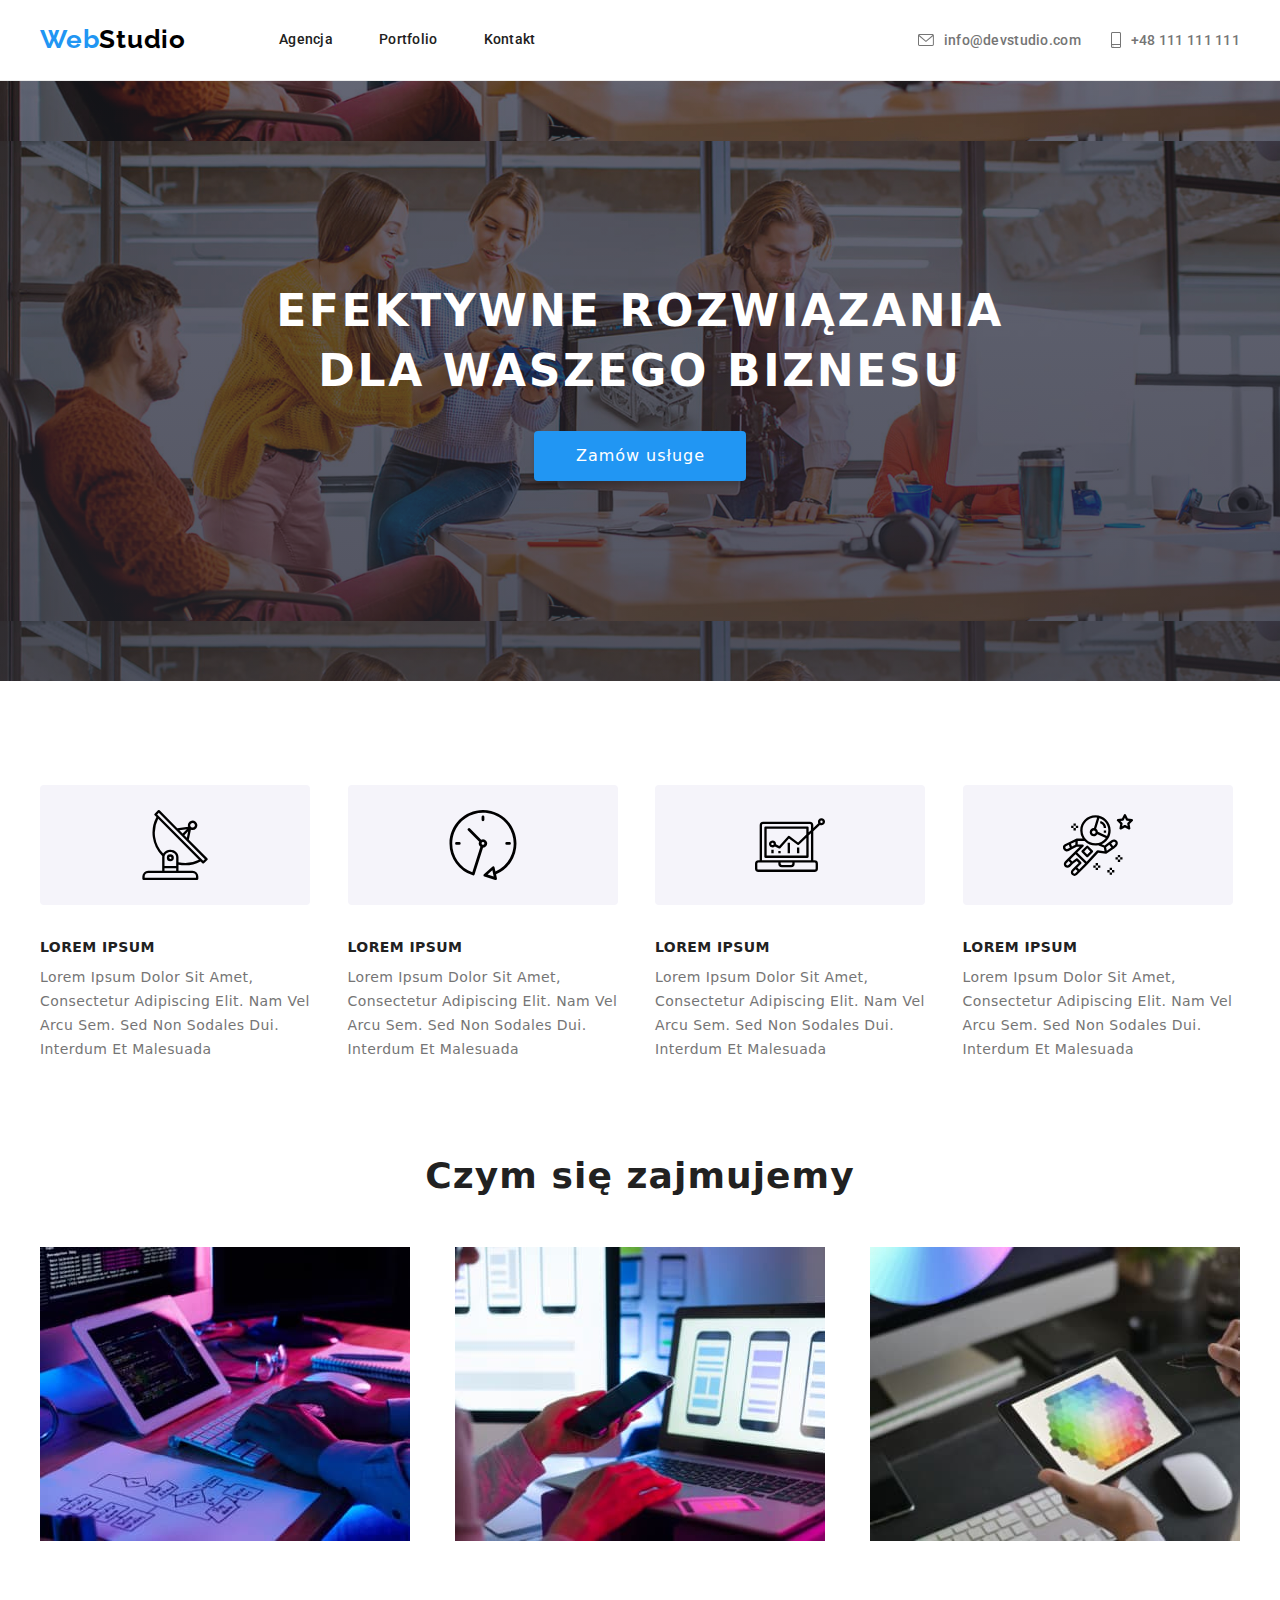
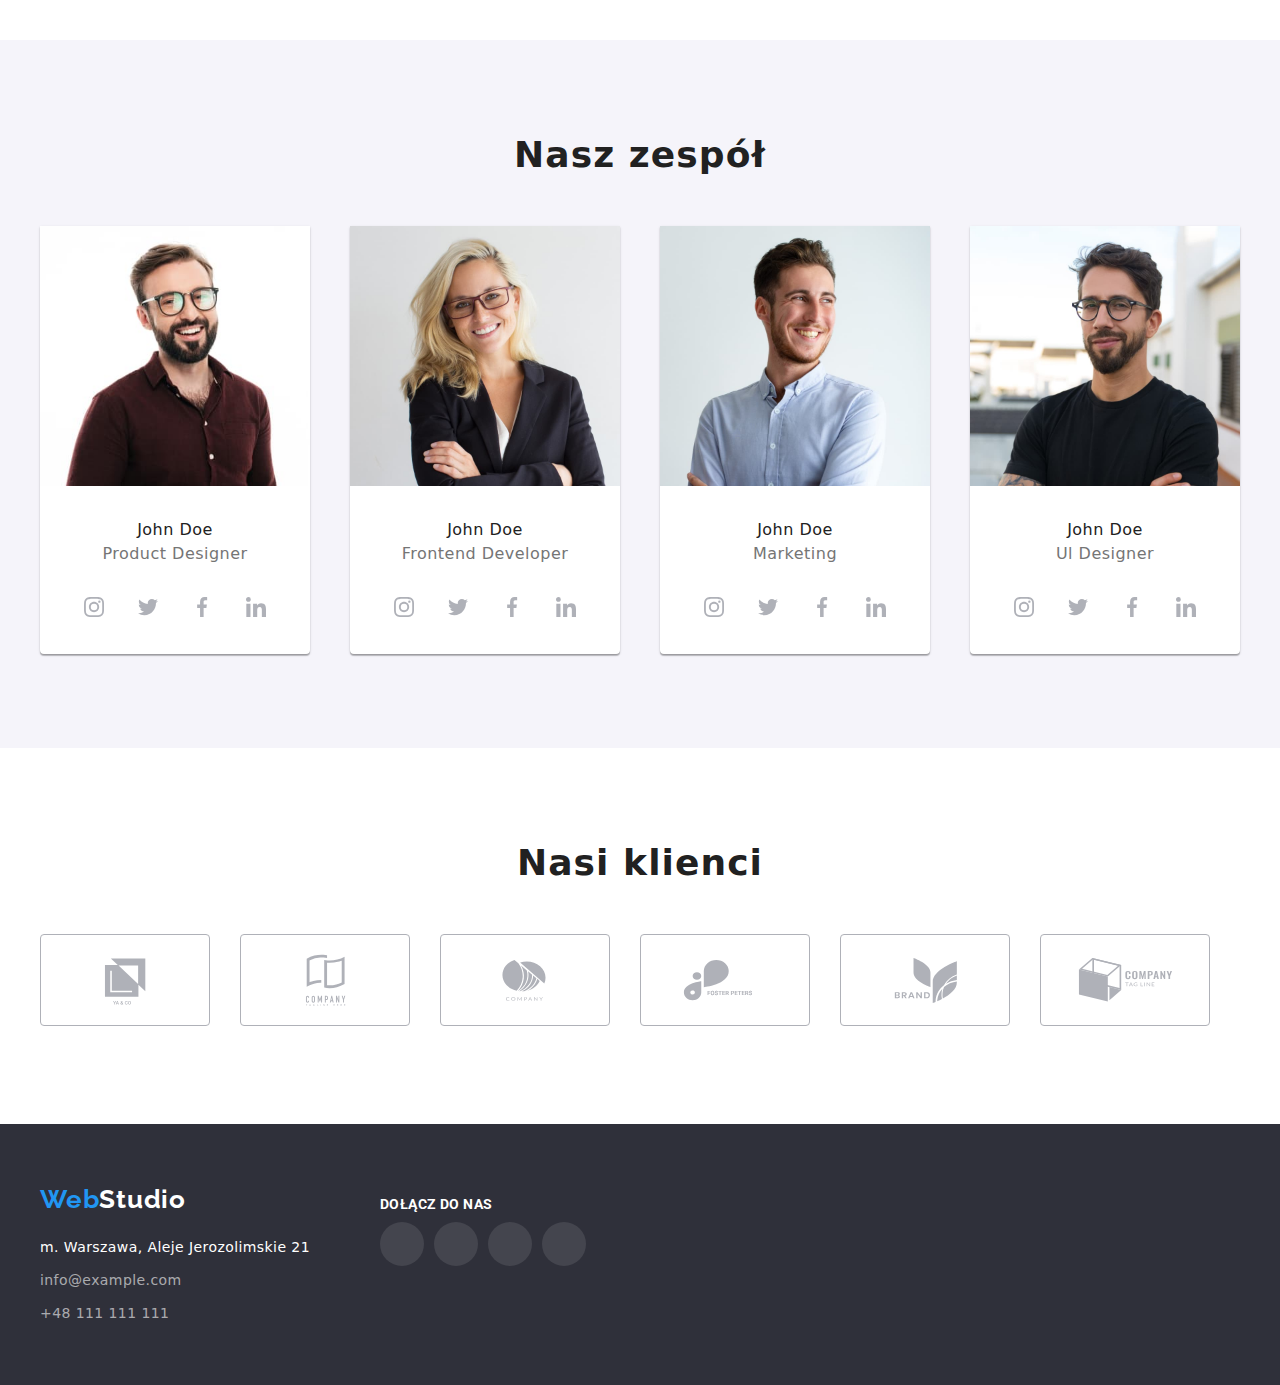
==== index.html @ 441e6986 "feat:init" ====
<!DOCTYPE html>
<html lang="en">
  <head>
    <meta http-equiv="x-ua-compatible" content="ie=edge" />
    <meta charset="utf-8" />
    <meta name="decription" content="WebStudio" />
    <title>WebStudio</title>
    <link
      rel="stylesheet"
      href="https://cdnjs.cloudflare.com/ajax/libs/modern-normalize/1.1.0/modern-normalize.min.css"
      integrity="sha512-wpPYUAdjBVSE4KJnH1VR1HeZfpl1ub8YT/NKx4PuQ5NmX2tKuGu6U/JRp5y+Y8XG2tV+wKQpNHVUX03MfMFn9Q=="
      crossorigin="anonymous"
      referrerpolicy="no-referrer"
    />
    <link rel="preconnect" href="https://fonts.googleapis.com" />
    <link rel="preconnect" href="https://fonts.gstatic.com" crossorigin />
    <link
      href="https://fonts.googleapis.com/css2?family=Raleway:wght@700&family=Roboto:wght@400;500;700;900&display=swap"
      rel="stylesheet"
    />
    <link href="./css/styles.css" rel="stylesheet" />
    <link href="./css/modern-normalize.min.css" rel="stylesheet" />
  </head>
  <body>
    <header>
      <div class="container menu-header">
        <nav>
          <ul class="menu-item">
            <li>
              <a class="webstudio" href="./index.html"><span class="web">Web</span>Studio</a>
            </li>
            <li><a class="menu" href="./index.html">Agencja</a></li>
            <li><a class="menu" href="./portfolio.html">Portfolio</a></li>
            <li><a class="menu" href="">Kontakt</a></li>
          </ul>
        </nav>
        <ul class="menu-contacts">
          <li>
            <a class="contacts" href="mail:info@devstudio.com">
              <svg class="menu-icons" width="16px" height="12px">
                <use href="./images/icons.svg#icon-envelope"></use>
              </svg>
              info@devstudio.com</a
            >
          </li>
          <li>
            <a class="contacts" href="tel:+48111111111">
              <svg class="menu-icons" width="10px" height="16px">
                <use href="./images/icons.svg#icon-smartphone"></use>
              </svg>
              +48 111 111 111</a
            >
          </li>
        </ul>
      </div>
    </header>
    <main>
      <!--theme-->
      <section class="section main-page">
        <div class="container">
          <h1>
            efektywne rozwiązania <br />
            dla waszego biznesu
          </h1>
          <button class="button-theme" type="button">Zamów usługe</button>
        </div>
      </section>
      <!--lorem ipsum-->
      <section class="section section-lorem">
        <div class="container">
          <ul class="card-set">
            <li class="item">
              <svg class="lorem-icon" width="70" height="70">
                <use href="./images/icons.svg#icon-antenna-1"></use>
              </svg>
              <h3 class="lorem">lorem ipsum</h3>
              <p class="ipsum">
                Lorem ipsum dolor sit amet, consectetur adipiscing elit. Nam vel arcu sem. Sed non
                sodales dui. Interdum et malesuada
              </p>
            </li>
            <li class="item">
              <svg class="lorem-icon" width="70" height="70">
                <use href="./images/icons.svg#icon-clock-1"></use>
              </svg>
              <h3 class="lorem">lorem ipsum</h3>
              <p class="ipsum">
                Lorem ipsum dolor sit amet, consectetur adipiscing elit. Nam vel arcu sem. Sed non
                sodales dui. Interdum et malesuada
              </p>
            </li>
            <li class="item">
              <svg class="lorem-icon" width="70" height="70">
                <use href="./images/icons.svg#icon-diagram-1"></use>
              </svg>
              <h3 class="lorem">lorem ipsum</h3>
              <p class="ipsum">
                Lorem ipsum dolor sit amet, consectetur adipiscing elit. Nam vel arcu sem. Sed non
                sodales dui. Interdum et malesuada
              </p>
            </li>
            <li class="item">
              <svg class="lorem-icon" width="70" height="70">
                <use href="./images/icons.svg#icon-astronaut-1"></use>
              </svg>
              <h3 class="lorem">lorem ipsum</h3>
              <p class="ipsum">
                Lorem ipsum dolor sit amet, consectetur adipiscing elit. Nam vel arcu sem. Sed non
                sodales dui. Interdum et malesuada
              </p>
            </li>
          </ul>
        </div>
      </section>
      <!--what we do-->
      <section class="section">
        <div class="container">
          <h2>Czym się zajmujemy</h2>
          <ul class="box">
            <li class="box-card">
              <img alt="computer" width="370" height="294" src="./images/computer.jpg" />
            </li>
            <li class="box-card">
              <img alt="laptop" width="370" height="294" src="./images/laptop.jpg" />
            </li>
            <li class="box-card">
              <img alt="tablet" width="370" height="294" src="./images/tablet.jpg" />
            </li>
          </ul>
        </div>
      </section>
      <!--team-->
      <section class="section-team">
        <div class="container">
          <h2>Nasz zespół</h2>
          <ul class="team">
            <li class="employees">
              <img alt="product designer" width="270" height="260" src="./images/pr-dsgn.jpg" />
              <div class="name-card">
                <h3 class="name">john doe</h3>
                <p>product designer</p>
                <ul class="social-links">
                  <li>
                    <a href="" class="social-item">
                      <svg class="social-icon" width="20" height="20">
                        <use href="./images/icons.svg#icon-instagram-2"></use>
                      </svg>
                    </a>
                  </li>
                  <li>
                    <a href="" class="social-item">
                      <svg class="social-icon" width="20" height="20">
                        <use href="./images/icons.svg#icon-twitter-1"></use>
                      </svg>
                    </a>
                  </li>
                  <li>
                    <a href="" class="social-item">
                      <svg class="social-icon" width="20" height="20">
                        <use href="./images/icons.svg#icon-facebook-1"></use>
                      </svg>
                    </a>
                  </li>
                  <li>
                    <a href="" class="social-item">
                      <svg class="social-icon" width="20" height="20">
                        <use href="./images/icons.svg#icon-linkedin-1"></use>
                      </svg>
                    </a>
                  </li>
                </ul>
              </div>
            </li>
            <li class="employees">
              <img alt="frontend developer" width="270" height="260" src="./images/fr-dev.jpg" />
              <div class="name-card">
                <h3 class="name">john doe</h3>
                <p>frontend developer</p>
                <ul class="social-links">
                  <li>
                    <a href="" class="social-item">
                      <svg class="social-icon" width="20" height="20">
                        <use href="./images/icons.svg#icon-instagram-2"></use>
                      </svg>
                    </a>
                  </li>
                  <li>
                    <a href="" class="social-item">
                      <svg class="social-icon" width="20" height="20">
                        <use href="./images/icons.svg#icon-twitter-1"></use>
                      </svg>
                    </a>
                  </li>
                  <li>
                    <a href="" class="social-item">
                      <svg class="social-icon" width="20" height="20">
                        <use href="./images/icons.svg#icon-facebook-1"></use>
                      </svg>
                    </a>
                  </li>
                  <li>
                    <a href="" class="social-item">
                      <svg class="social-icon" width="20" height="20">
                        <use href="./images/icons.svg#icon-linkedin-1"></use>
                      </svg>
                    </a>
                  </li>
                </ul>
              </div>
            </li>
            <li class="employees">
              <img alt="marketing" width="270" height="260" src="./images/mark.jpg" />
              <div class="name-card">
                <h3 class="name">john doe</h3>
                <p>marketing</p>
                <ul class="social-links">
                  <li>
                    <a href="" class="social-item">
                      <svg class="social-icon" width="20" height="20">
                        <use href="./images/icons.svg#icon-instagram-2"></use>
                      </svg>
                    </a>
                  </li>
                  <li>
                    <a href="" class="social-item">
                      <svg class="social-icon" width="20" height="20">
                        <use href="./images/icons.svg#icon-twitter-1"></use>
                      </svg>
                    </a>
                  </li>
                  <li>
                    <a href="" class="social-item">
                      <svg class="social-icon" width="20" height="20">
                        <use href="./images/icons.svg#icon-facebook-1"></use>
                      </svg>
                    </a>
                  </li>
                  <li>
                    <a href="" class="social-item">
                      <svg class="social-icon" width="20" height="20">
                        <use href="./images/icons.svg#icon-linkedin-1"></use>
                      </svg>
                    </a>
                  </li>
                </ul>
              </div>
            </li>
            <li class="employees">
              <img alt="ul designer" width="270" height="260" src="./images/ul-dsgn.jpg" />
              <div class="name-card">
                <h3 class="name">john doe</h3>
                <p>ul designer</p>
                <ul class="social-links">
                  <li>
                    <a href="" class="social-item">
                      <svg class="social-icon" width="20" height="20">
                        <use href="./images/icons.svg#icon-instagram-2"></use>
                      </svg>
                    </a>
                  </li>
                  <li>
                    <a href="" class="social-item">
                      <svg class="social-icon" width="20" height="20">
                        <use href="./images/icons.svg#icon-twitter-1"></use>
                      </svg>
                    </a>
                  </li>
                  <li>
                    <a href="" class="social-item">
                      <svg class="social-icon" width="20" height="20">
                        <use href="./images/icons.svg#icon-facebook-1"></use>
                      </svg>
                    </a>
                  </li>
                  <li>
                    <a href="" class="social-item">
                      <svg class="social-icon" width="20" height="20">
                        <use href="./images/icons.svg#icon-linkedin-1"></use>
                      </svg>
                    </a>
                  </li>
                </ul>
              </div>
            </li>
          </ul>
        </div>
      </section>
      <section class="section">
        <div class="container">
          <h2>Nasi klienci</h2>
          <ul class="list-icons">
            <li>
              <svg class="logo-icon">
                <use href="./images/icons.svg#icon-Logo" width="106" height="60.04"></use>
              </svg>
            </li>
            <li>
              <svg class="logo-icon">
                <use href="./images/icons.svg#icon-Logo-1" width="106" height="60.04"></use>
              </svg>
            </li>
            <li>
              <svg class="logo-icon">
                <use href="./images/icons.svg#icon-Logo-2" width="106" height="60.04"></use>
              </svg>
            </li>
            <li>
              <svg class="logo-icon">
                <use href="./images/icons.svg#icon-Logo-3" width="106" height="60.04"></use>
              </svg>
            </li>
            <li>
              <svg class="logo-icon">
                <use href="./images/icons.svg#icon-Logo-4" width="106" height="60.04"></use>
              </svg>
            </li>
            <li>
              <svg class="logo-icon">
                <use href="./images/icons.svg#icon-Logo-5" width="106" height="60.04"></use>
              </svg>
            </li>
          </ul>
        </div>
      </section>
    </main>
    <footer>
      <div class="container footer">
        <div>
          <a class="webstudio2"><span class="web">Web</span>Studio</a>
          <address>
            <ul class="menu-address">
              <li>
                <a class="address" href="https://goo.gl/maps/8ssBXB5K36Uk4STv6" target="_blank">
                  m. Warszawa, Aleje Jerozolimskie 21
                </a>
              </li>
              <li><a class="phone" href="mailto:info@example.com">info@example.com</a></li>
              <li><a class="phone" href="tel:+48111111111">+48 111 111 111</a></li>
            </ul>
          </address>
        </div>
        <div class="join-us">
          <h3 class="h3-style">DOŁĄCZ DO NAS</h3>
          <ul class="social-icons">
            <li class="social-icons-parent">
              <svg class="social-icons-child">
                <use href="./Images/icons.svg#icon-instagram-2"></use>
              </svg>
            </li>
            <li class="social-icons-parent">
              <svg class="social-icons-child">
                <use href="./Images/icons.svg#icon-twitter-1"></use>
              </svg>
            </li>
            <li class="social-icons-parent">
              <svg class="social-icons-child">
                <use href="./Images/icons.svg#icon-facebook-1"></use>
              </svg>
            </li>
            <li class="social-icons-parent">
              <svg class="social-icons-child">
                <use href="./Images/icons.svg#icon-linkedin-1"></use>
              </svg>
            </li>
          </ul>
        </div>
      </div>
    </footer>
  </body>
</html>
---- css/styles.css ----
*,
*::before,
*::after {
  margin: 0;
  padding: 0;
  box-sizing: border-box;
}
ul {
  list-style: none;
}
a {
  text-decoration: none;
}
:root {
  --blue-color: #2196f3;
  --white-color: #ffffff;
  --dark-color: #212121;
  --gray-color: #757575;
  --lorem-color: #f5f4fa;
  --light-gray-color: #afb1b8;
  --family: 'Raleway';
  --roboto: 'Roboto';
}
.address:hover,
.address:focus,
.phone:hover,
.phone:focus,
.menu:hover,
.menu:focus,
.menu:active,
.contacts:hover,
.contacts:focus,
.contacts:active {
  color: var(--blue-color);
}
.logo-icon:hover,
.logo-icon:focus {
  fill: var(--blue-color);
  border: 1px solid var(--blue-color);
}
body {
  font-family: 'Roboto', sans-serif;
  background: var(--white-color);
}
.container {
  max-width: 1200px;
  margin: 0 auto;
}
.section {
  padding: 94px 0;
}
h1 {
  text-transform: uppercase;
  font-weight: 900;
  font-size: 44px;
  line-height: 60px;
  letter-spacing: 0.06em;
  color: var(--white-color);
  margin: 106px 0 30px;
}
h2 {
  font-weight: 700;
  font-size: 36px;
  line-height: 42px;
  text-align: center;
  letter-spacing: 0.03em;
  color: var(--dark-color);
  padding-bottom: 50px;
}
h3 {
  font-weight: 700;
  font-size: 18px;
  line-height: 36px;
  letter-spacing: 0.06em;
  color: var(--dark-color);
}
p {
  font-weight: 400;
  font-size: 16px;
  line-height: 30px;
  letter-spacing: 0.03em;
  color: var(--gray-color);
  text-transform: capitalize;
}
header {
  background: var(--white-color);
  border-bottom: 1px solid #ececec;
  font-family: var(--roboto);
}
.menu-header {
  display: flex;
  justify-content: space-between;
  padding: 24px 0 25px;
}
.web {
  color: var(--blue-color);
}
.webstudio {
  font-weight: 700;
  font-size: 26px;
  line-height: 31px;
  letter-spacing: 0.03em;
  font-family: var(--family);
  color: #000;
  padding-right: 47px;
}
.menu {
  font-weight: 500;
  font-size: 14px;
  line-height: 16px;
  letter-spacing: 0.02em;
  color: var(--dark-color);
  cursor: pointer;
}
.menu-item {
  display: flex;
  column-gap: 46px;
  align-items: center;
  padding-left: 0;
}
.menu-contacts {
  display: flex;
  column-gap: 30px;
  align-items: center;
}
.contacts {
  display: flex;
  gap: 10px;
  align-items: center;
  font-weight: 500;
  font-size: 14px;
  line-height: 16px;
  letter-spacing: 0.02em;
  color: var(--gray-color);
  cursor: pointer;
}
.contacts:focus .menu-icons,
.contacts:hover .menu-icons {
  fill: var(--blue-color);
}
.menu-icons {
  fill: var(--gray-color);
}
.main-menu {
  display: flex;
  justify-content: center;
  gap: 8px;
}
.button-filters {
  font-weight: 500;
  font-size: 16px;
  line-height: 26px;
  letter-spacing: 0.03em;
  color: var(--dark-color);
  cursor: pointer;
  background: #f5f4fa;
  border-radius: 4px;
  border: none;
  padding: 6px 22px;
}
.button-filters:hover,
.button-filters:focus,
.button-filters:active {
  background: var(--blue-color);
  letter-spacing: 0.03em;
  color: var(--white-color);
  box-shadow: 0 3px 1px rgba(0, 0, 0, 0.1), 0px 1px 2px rgba(0, 0, 0, 0.08),
    0 2px 2px rgba(0, 0, 0, 0.12);
}
.project-group {
  display: flex;
  flex-wrap: wrap;
  margin-top: 50px;
  gap: 45px;
}
.projects {
  width: 370px;
  height: 404px;
  background: var(--white-color);
  border-bottom: 1px solid #eeeeee;
  flex-basis: calc((100 - 2 * 30px) / 3);
}
.projects:hover,
.projects:focus,
.projects:active {
  box-shadow: 0px 1px 1px rgba(0, 0, 0, 0.12), 0px 4px 4px rgba(0, 0, 0, 0.06),
    1px 4px 6px rgba(0, 0, 0, 0.16);
  cursor: pointer;
}
.project-name {
  flex-direction: column;
  row-gap: 4px;
  padding-top: 20px;
  padding-left: 24px;
}
.main-page {
  background-color: #2f303a;
  text-align: center;
  background-image: linear-gradient(rgba(47, 48, 58, 0.4), rgba(47, 48, 58, 0.6)),
    url('./../images/img-overlay.jpg');
  background-size: contain;
  background-position: center;
}
.button-theme {
  background: var(--blue-color);
  box-shadow: 0 4px 4px rgba(0, 0, 0, 0.15);
  border-radius: 4px;
  font-size: 16px;
  line-height: 30px;
  letter-spacing: 0.06em;
  color: var(--white-color);
  border: none;
  padding: 10px 41px 10px 42px;
  margin-bottom: 106px;
  cursor: pointer;
}
.section-lorem {
  padding-bottom: 0;
}
.card-set {
  display: flex;
  gap: 30px;
}
.item {
  flex-basis: calc((100% - 3 * 30px) / 4);
  padding-top: 10px;
}
.lorem-icon {
  all: unset;
  background-color: var(--lorem-color);
  border-radius: 4px;
  padding: 25px 100px;
}
.lorem {
  font-weight: 700;
  font-size: 14px;
  line-height: 16px;
  letter-spacing: 0.03em;
  text-transform: uppercase;
  color: var(--dark-color);
  padding-bottom: 10px;
  padding-top: 30px;
}
.ipsum {
  font-weight: 400;
  font-size: 14px;
  line-height: 24px;
  letter-spacing: 0.03em;
  color: var(--gray-color);
}
.box {
  display: flex;
  gap: 30px;
  flex-wrap: wrap;
  justify-content: space-between;
}
.box-card {
  flex-basis: calc((100 - 2 * 30px) / 3);
}
.section-team {
  padding: 94px 0;
  background-color: #f5f4fa;
}
.team {
  display: flex;
  flex-wrap: wrap;
  gap: 30px;
  justify-content: space-between;
}
.employees {
  max-width: 270px;
  height: 428px;
  background: var(--white-color);
  box-shadow: 0 1px 3px rgba(0, 0, 0, 0.12), 0px 1px 1px rgba(0, 0, 0, 0.14),
    0 2px 1px rgba(0, 0, 0, 0.2);
  border-radius: 0 0 4px 4px;
  flex-basis: calc((100% - 3 * 30px) / 4);
}
.name {
  font-weight: 500;
  font-size: 16px;
  line-height: 19px;
  letter-spacing: 0.03em;
  color: var(--dark-color);
  text-transform: capitalize;
  display: flex;
  justify-content: center;
}
.name-card {
  padding-top: 30px;
  text-align: center;
}
.social-links {
  display: flex;
  justify-content: space-between;
  list-style: none;
  margin-inline: 32px;
  margin-bottom: 30px;
  padding-top: 16px;
}
.social-item {
  display: flex;
  justify-content: center;
  align-items: center;
  width: 44px;
  height: 44px;
  border-radius: 50%;
}
.social-item:hover,
.social-item:focus {
  background-color: var(--blue-color);
  fill: var(--white-color);
}
a.social-item:hover svg,
a.social-item:focus svg {
  fill: var(--white-color);
}
.social-icon {
  display: flex;
  width: 20px;
  height: 20px;
  fill: var(--light-gray-color);
}
.list-icons {
  display: flex;
  gap: 30px;
}
.logo-icon {
  fill: #afb1b8;
  border: 1px solid #afb1b8;
  border-radius: 4px;
  width: 170px;
  height: 92px;
  padding: 16px 32px;
  cursor: pointer;
}
footer {
  background: #2f303a;
  padding: 60px 0;
  color: var(--white-color);
}
.footer {
  display: flex;
}
.webstudio2 {
  font-weight: 700;
  font-size: 26px;
  line-height: 31px;
  letter-spacing: 0.03em;
  font-family: var(--family);
  color: var(--white-color);
}
.menu-address {
  padding-top: 20px;
  row-gap: 9px;
  display: flex;
  flex-direction: column;
  padding-left: 0;
}
.address {
  font-weight: 400;
  font-size: 14px;
  line-height: 24px;
  letter-spacing: 0.03em;
  color: var(--white-color);
  font-style: normal;
  padding-left: 0px;
}
.phone {
  font-style: normal;
  font-weight: 400;
  font-size: 14px;
  line-height: 24px;
  letter-spacing: 0.03em;
  color: rgba(255, 255, 255, 0.6);
}
.join-us {
  font-size: 14px;
  line-height: 1.14;
  color: var(--white-color);
  margin-left: 70px;
  margin-top: 12px;
}
.h3-style {
  color: var(--white-color);
  font-family: var(--roboto);
  font-size: 14px;
  font-weight: 700;
  line-height: 16px;
  letter-spacing: 0.03em;
  padding-bottom: 10px;
}
.social-icons {
  display: flex;
  list-style: none;
  gap: 10px;
}
.social-icons-parent {
  display: flex;
  background-color: rgba(255, 255, 255, 0.1);
  height: 44px;
  width: 44px;
  border-radius: 50%;
  justify-content: center;
  align-items: center;
}
.social-icons-parent:hover,
.social-icons-parent:focus {
  background-color: var(--blue-color);
  cursor: pointer;
}
.social-icons-child {
  fill: var(--white-color);
  width: 20px;
  height: 20px;
}
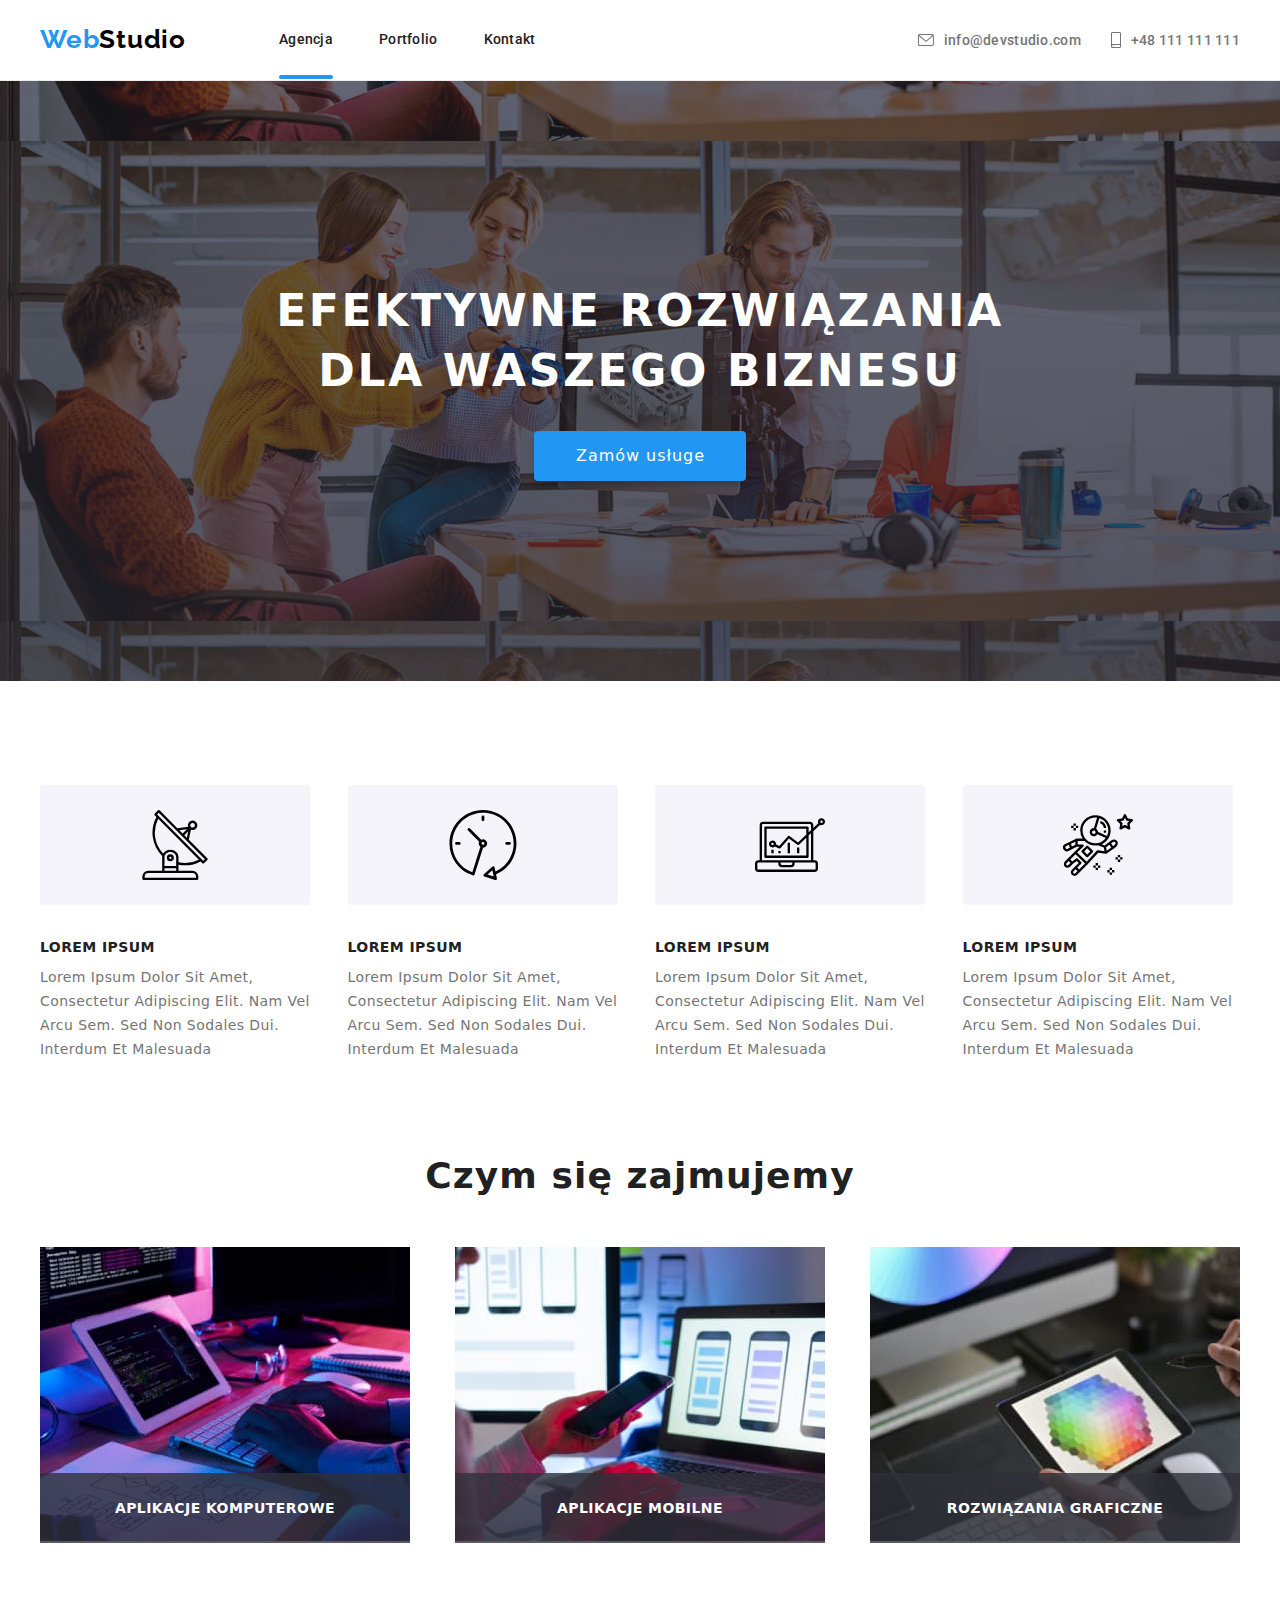
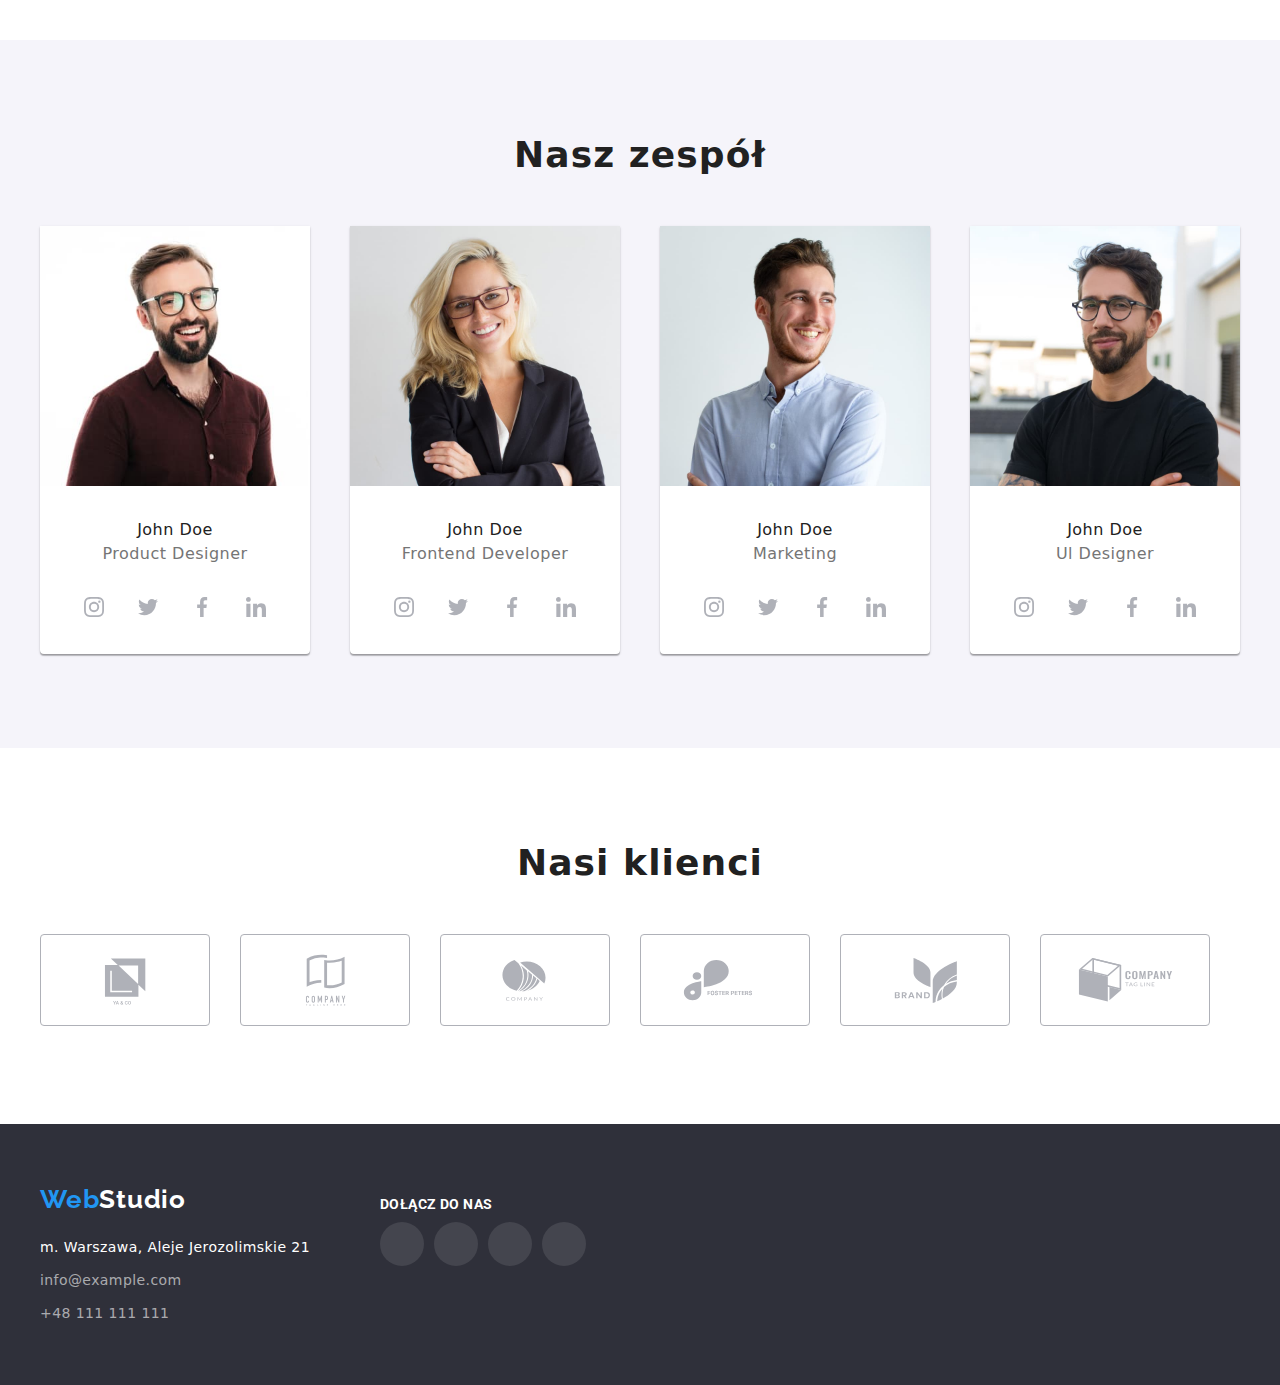
==== commit 4e6da5f0: "hw5 check" ====
--- a/index.html
+++ b/index.html
@@ -29,9 +29,9 @@
             <li>
               <a class="webstudio" href="./index.html"><span class="web">Web</span>Studio</a>
             </li>
-            <li><a class="menu" href="./index.html">Agencja</a></li>
+            <li><a class="menu agencja" href="./index.html">Agencja</a></li>
             <li><a class="menu" href="./portfolio.html">Portfolio</a></li>
-            <li><a class="menu" href="">Kontakt</a></li>
+            <li><a class="menu" href="#kontakt">Kontakt</a></li>
           </ul>
         </nav>
         <ul class="menu-contacts">
@@ -119,12 +119,21 @@
           <ul class="box">
             <li class="box-card">
               <img alt="computer" width="370" height="294" src="./images/computer.jpg" />
+              <div class="label">
+                <p class="label-footer">aplikacje komputerowe</p>
+              </div>
             </li>
             <li class="box-card">
               <img alt="laptop" width="370" height="294" src="./images/laptop.jpg" />
+              <div class="label">
+                <p class="label-footer">aplikacje mobilne</p>
+              </div>
             </li>
             <li class="box-card">
               <img alt="tablet" width="370" height="294" src="./images/tablet.jpg" />
+              <div class="label">
+                <p class="label-footer">rozwiązania graficzne</p>
+              </div>
             </li>
           </ul>
         </div>
@@ -326,7 +335,7 @@
     <footer>
       <div class="container footer">
         <div>
-          <a class="webstudio2"><span class="web">Web</span>Studio</a>
+          <a class="webstudio2" id="kontakt"><span class="web">Web</span>Studio</a>
           <address>
             <ul class="menu-address">
               <li>
@@ -366,5 +375,6 @@
         </div>
       </div>
     </footer>
+    <script src="./js/modal.js"></script>
   </body>
 </html>
--- a/css/styles.css
+++ b/css/styles.css
@@ -20,6 +20,7 @@
   --light-gray-color: #afb1b8;
   --family: 'Raleway';
   --roboto: 'Roboto';
+  --overlay-color: rgba(33, 150, 243, 0.9);
 }
 .address:hover,
 .address:focus,
@@ -92,6 +93,12 @@
   justify-content: space-between;
   padding: 24px 0 25px;
 }
+.menu-item {
+  display: flex;
+  column-gap: 46px;
+  align-items: center;
+  padding-left: 0;
+}
 .web {
   color: var(--blue-color);
 }
@@ -112,11 +119,20 @@
   color: var(--dark-color);
   cursor: pointer;
 }
-.menu-item {
-  display: flex;
-  column-gap: 46px;
-  align-items: center;
-  padding-left: 0;
+.agencja,
+.portfolio {
+  position: relative;
+}
+.agencja::after,
+.portfolio::after {
+  content: '';
+  position: absolute;
+  border-radius: 2px;
+  width: 100%;
+  height: 4px;
+  background-color: var(--blue-color);
+  bottom: -32px;
+  left: 0;
 }
 .menu-contacts {
   display: flex;
@@ -192,6 +208,27 @@
   row-gap: 4px;
   padding-top: 20px;
   padding-left: 24px;
+}
+.group {
+  position: relative;
+  overflow: hidden;
+}
+.hover-overlay {
+  display: flex;
+  position: absolute;
+  width: 370px;
+  height: 294px;
+  background-color: var(--overlay-color);
+  transform: translateY(0%);
+  transition-duration: 250ms;
+  transition-timing-function: cubic-bezier(0.4, 0, 0.2, 1);
+}
+.hover-overlay > p {
+  color: var(--white-color);
+  font-weight: 400;
+  font-size: 18px;
+  line-height: 1.55;
+  padding: 49px 45px 49px 24px;
 }
 .main-page {
   background-color: #2f303a;
@@ -256,6 +293,24 @@
 }
 .box-card {
   flex-basis: calc((100 - 2 * 30px) / 3);
+}
+.label {
+  position: relative;
+}
+.label-footer {
+  position: absolute;
+  bottom: 3px;
+  padding: 27px 0;
+  right: 0;
+  left: 0;
+  font-weight: 700;
+  text-align: center;
+  color: var(--white-color);
+  font-size: 14px;
+  line-height: 16px;
+  background-color: rgba(47, 48, 58, 0.8);
+  letter-spacing: 0.03em;
+  text-transform: uppercase;
 }
 .section-team {
   padding: 94px 0;
